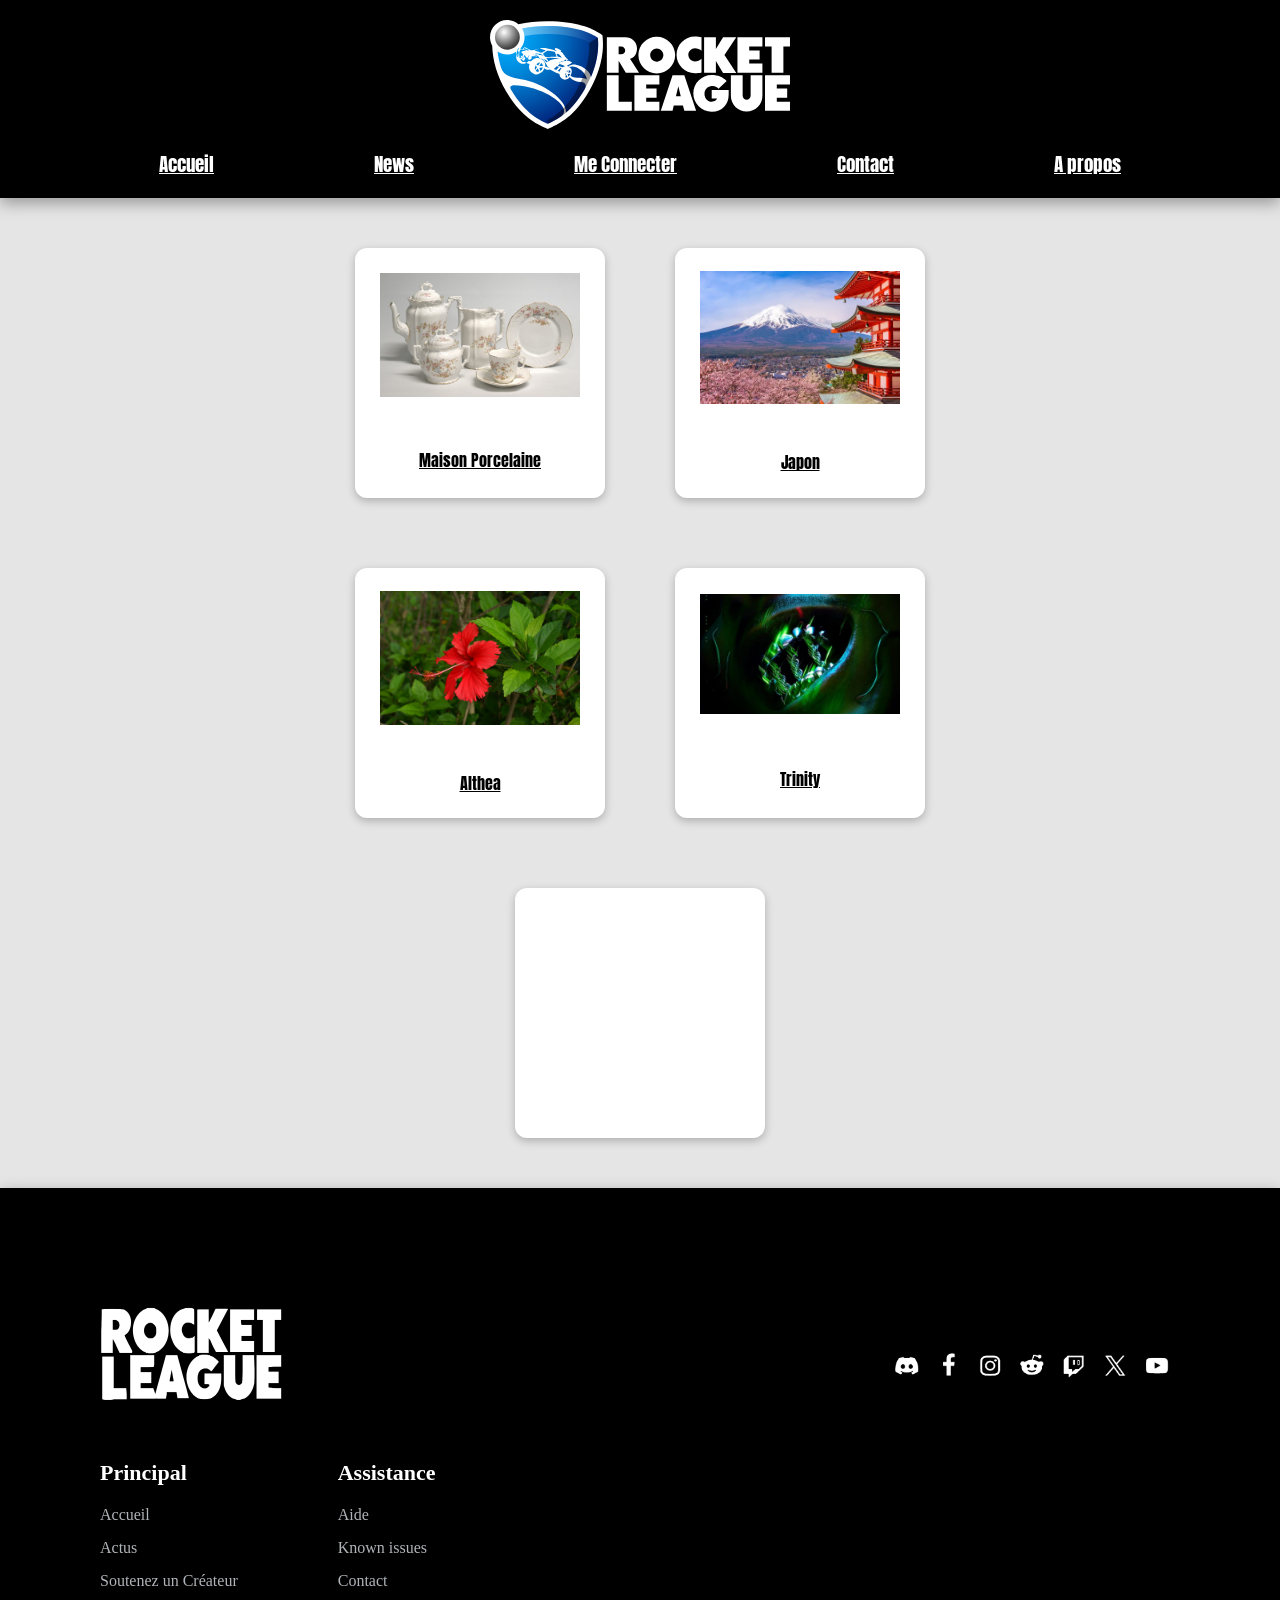
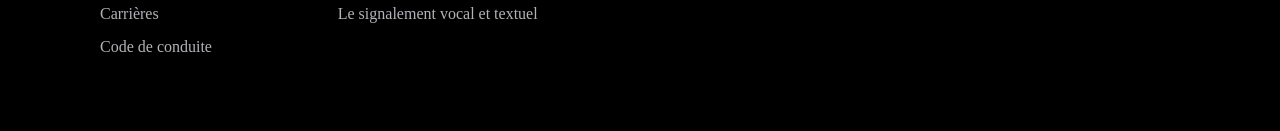
==== apropos.html @ d133c6bf "Add files via upload" ====
<!DOCTYPE html>
<html lang="en">
<head>
    <meta charset="UTF-8">
    <meta name="viewport" content="width=device-width, initial-scale=1.0">
    <title>A propos</title>
     <link rel="preconnect" href="https://fonts.googleapis.com">
<link rel="preconnect" href="https://fonts.gstatic.com" crossorigin>
<link href="https://fonts.googleapis.com/css2?family=Alfa+Slab+One&family=Archivo+Black&display=swap" rel="stylesheet">
<link rel="preconnect" href="https://fonts.googleapis.com">
<link rel="preconnect" href="https://fonts.gstatic.com" crossorigin>
<link href="https://fonts.googleapis.com/css2?family=Alfa+Slab+One&family=Anton&family=Archivo+Black&display=swap" rel="stylesheet">    
<link rel="preconnect" href="https://fonts.googleapis.com">
<link rel="preconnect" href="https://fonts.gstatic.com" crossorigin>
<link href="https://fonts.googleapis.com/css2?family=Alfa+Slab+One&family=Anton&family=Archivo+Black&family=Roboto:ital,wght@0,100..900;1,100..900&display=swap" rel="stylesheet">
    <link rel="stylesheet" href="apropos.css">
</head>
<body>
     <header>
        <img class="logo" src="images/20200925050041!Rocket_League_logo.svg" alt="logo RL">
        <div class="header">
            <a href="index.html">Accueil</a>
            <a href="news.html">News</a>
            <a href="connecter.html">Me Connecter</a>
            <a href="contact.html">Contact</a>
            <a href="apropos.html">A propos</a>
        </div>
    </header>

    <main>
    <div class="grille">
        <a class="box" href="https://zola-beep.github.io/porcelaine.github.io/">
            <img src="images/porcelaine.jpg" alt="porcelaine">
            <p>Maison Porcelaine</p>
        </a>
        <a class="box" href="https://aliciachoulet.github.io/projetfinal.github.io/">
            <img src="images/japon.webp" alt="Japon">
            <p>Japon</p>
        </a>
        <a class="box" href="https://loanea.github.io/althea.github.io/">
            <img src="images/fleur.jpg" alt="althea">
            <p>Althea</p>
        </a>
        <a class="box" href="https://hevan-11.github.io/trinity.github.io/">
            <img src="images/trinity.jpg" alt="trinity">
            <p>Trinity</p>
        </a>
        <div class="box"></div>
    </div>
    </main>
    
    <footer class="footer">
    
        <div class="images">
        <img class="logo1" src="images/Rocket-League-Logo-PNG2.png" alt="LogoRL">
        <img class="logo2" src="images/Logo appli.png" alt="Logo Appli">
       </div>


       <div class="colonne">
        <div class="footer-column">
            <h3 class="footer-title">Principal</h3>
            <ul class="footer-list">
                <li>Accueil</li>
                <li>Actus</li>
                <li>Soutenez un Créateur</li>
                <li>Carrières</li>
                <li>Code de conduite</li>
            </ul>
        </div>

        <div class="footer-column">
            <h3 class="footer-title">Assistance</h3>
            <ul class="footer-list">
                <li>Aide</li>
                <li>Known issues</li>
                <li>Contact</li>
                <li>Le signalement vocal et textuel</li>
            </ul>
        </div>
    </div>
    </footer>


</body>
</html>
---- apropos.css ----
* {
    margin: 0;
    padding: 0;
    box-sizing: border-box;
}

body {
    background-color: rgb(229, 229, 229);
}


header {
    background-color: rgb(0, 0, 0);
    color: rgb(255, 255, 255);
    padding-left: 40px;
    padding-right: 40px;
    padding-bottom:20px;
    padding-top: 20px;
    box-shadow: rgba(0, 0, 0, 0.35) 0px 5px 15px;
}

.header {
    display: flex;
    justify-content: center;
    margin-top: 20px;
    gap: 160px;
}

.header a {
    font-size: larger; 
    font-family: "Anton", sans-serif;
    font-style: normal;
    color: white;
}

.header a:hover {
    color: blue;
}

.logo {
    width: 300px;
    display: block;
    margin: auto;
}

.grille {
    margin-top: 50px;
    margin-left: 260px;
    margin-right: 260px;
    margin-bottom: 50px;
    display: flex;
    flex-wrap: wrap;
    flex-direction: row;
    justify-content: center;
    gap: 70px;
}

.box {
    width: 250px;
    height: 250px;
    background: white;
    border-radius: 12px;
    box-shadow: rgba(0, 0, 0, 0.24) 0px 3px 8px;
    display: flex;
    align-items: center;
    justify-content: space-around;
    color: black;
    font-family: "Anton", sans-serif;
    font-style: normal;
    flex-direction: column;
}

.grille img {
    width: 80%;
}

footer {
    background-color: rgb(0, 0, 0);
    color: rgb(255, 255, 255);
    padding-left: 40px;
    padding-right: 40px;
    padding-bottom:30px;
    padding-top: 30px;
    box-shadow: rgba(0, 0, 0, 0.35) 0px 5px 15px;
    display: flex;
    justify-content: space-between;
    align-items: center;
}

.logo1 {
    width: 300px;
    margin-left: -63px;
}

.logo2 {
    width: 300px;
}

.footer {
    display: flex;
    flex-direction: column;
    align-items: flex-start;
    padding: 60px 100px;
    background-color: #000000;
}

.footer-column {
    display: flex;
    flex-direction: column;
    margin-right: 100px;
}

.footer-title {
    color: white;
    margin-bottom: 20px;
    font-size: 22px;
}

.footer-list {
    list-style: none;
    padding: 0;
    margin: 0;
}

.footer-list li {
    color: #b0b3b8;
    margin-bottom: 15px;
    cursor: pointer;
}

.images {
    display: flex;
    justify-content: space-between;
    width: 100%;
}

.colonne {
    display: flex;
    align-items: flex-start;
}
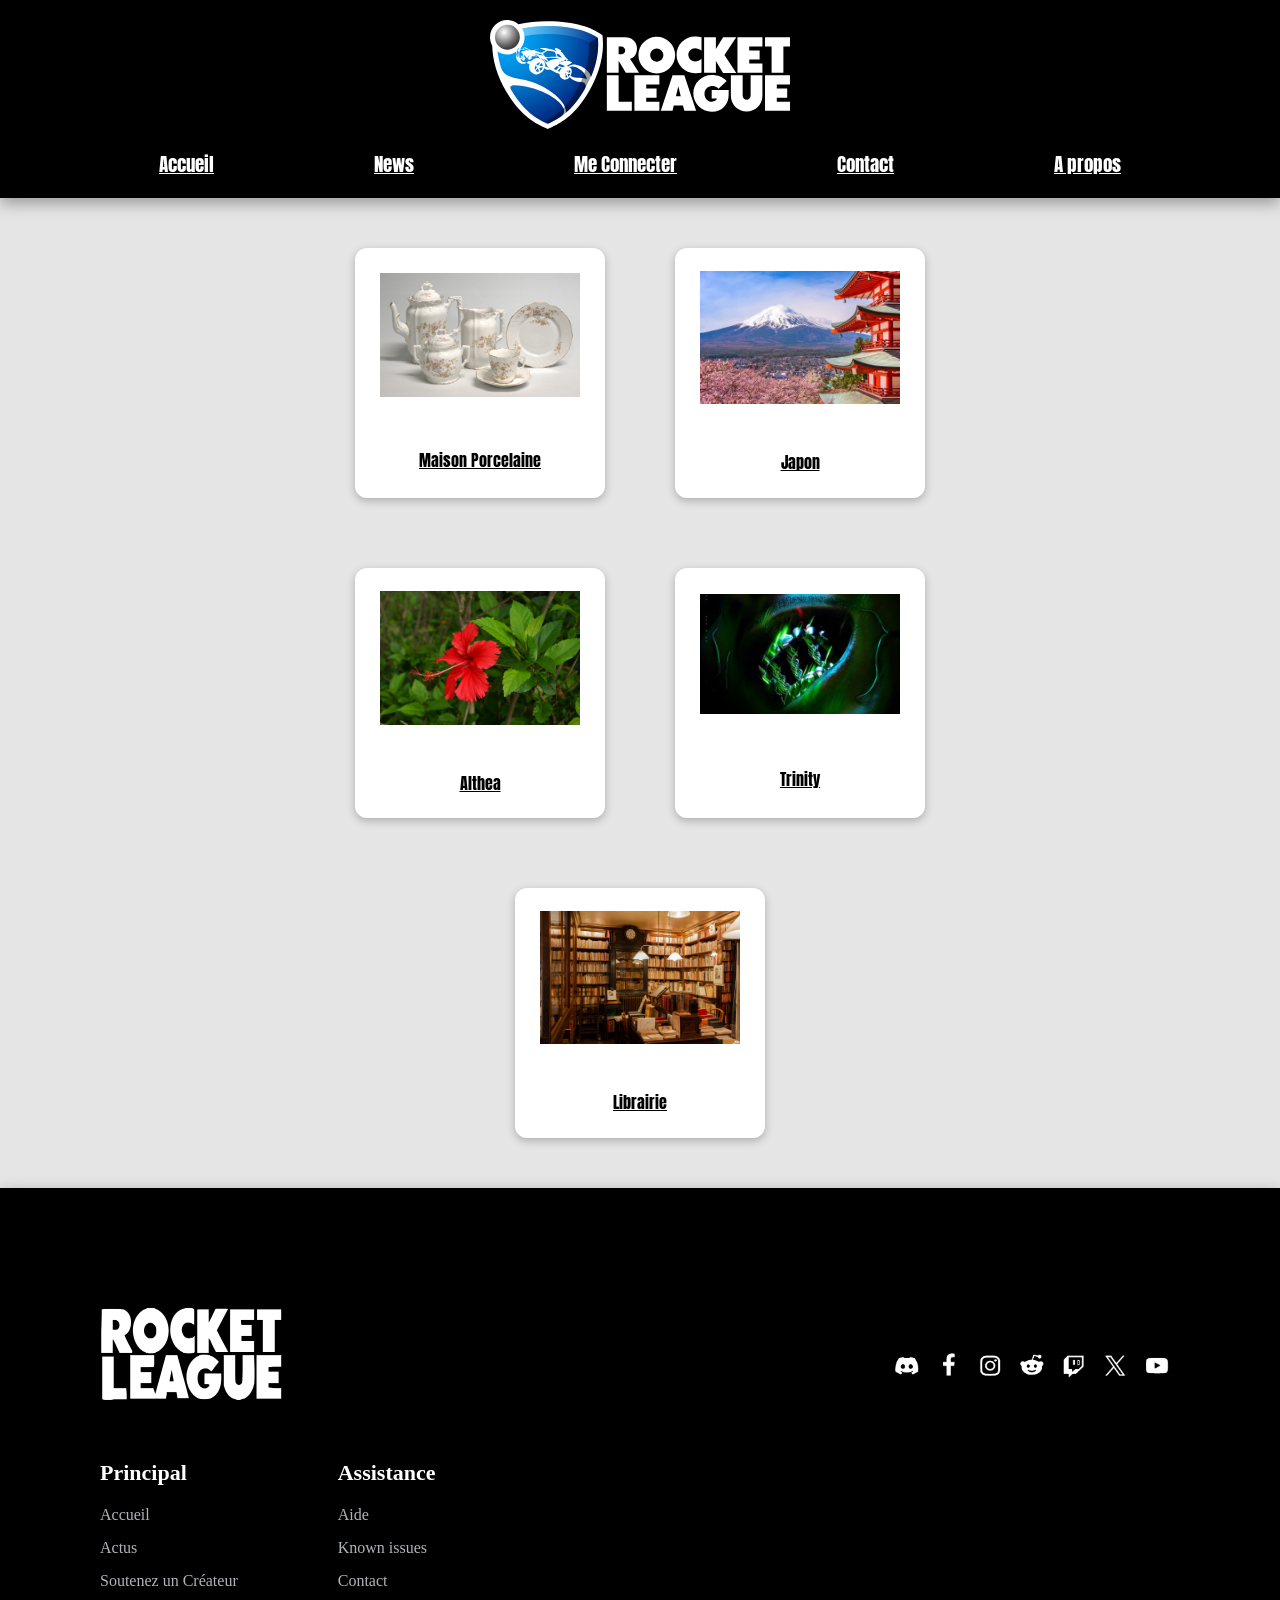
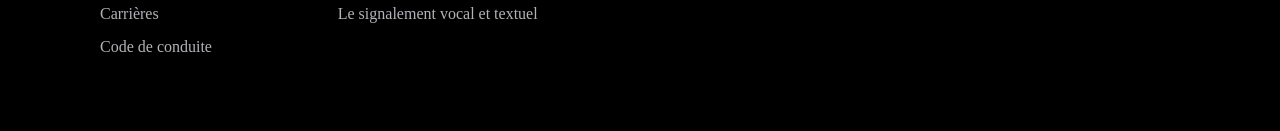
==== commit 99dffb30: "Add files via upload" ====
--- a/apropos.html
+++ b/apropos.html
@@ -45,7 +45,12 @@
             <img src="images/trinity.jpg" alt="trinity">
             <p>Trinity</p>
         </a>
-        <div class="box"></div>
+
+          <a class="box" href="https://laurelinegrosclaude-prog.github.io/lalbrairiedemaelle/">
+            <img src="images/librairie.webp" alt="Librairie">
+            <p>Librairie</p>
+        </a>
+        
     </div>
     </main>
     
--- a/apropos.css
+++ b/apropos.css
@@ -70,6 +70,11 @@
     flex-direction: column;
 }
 
+.box:hover {
+    width: 255px;
+    height: 255px;
+}
+
 .grille img {
     width: 80%;
 }
